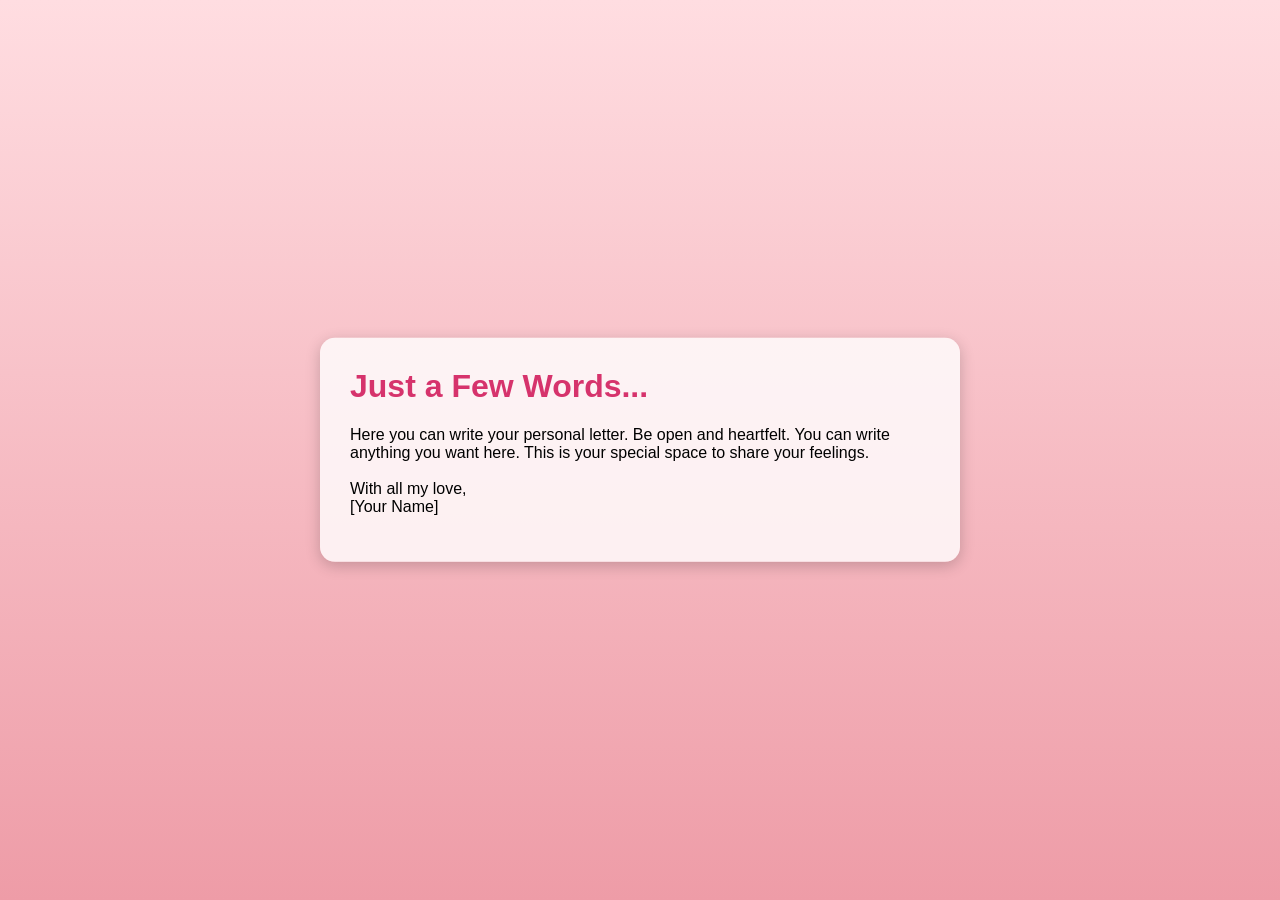
==== letter.html @ 67a5607b "Add files via upload initial commit" ====
<!DOCTYPE html>
<html lang="en">
<head>
    <meta charset="UTF-8">
    <meta name="viewport" content="width=device-width, initial-scale=1.0">
    <title>My Letter</title>
    <link rel="stylesheet" href="style.css">
</head>
<body>
    <div class="message-box letter">
        <h1>Just a Few Words...</h1>
        <p>
            Here you can write your personal letter. Be open and heartfelt.
            You can write anything you want here. This is your special space
            to share your feelings. 
            <br><br>
            With all my love,
            <br>
            [Your Name]
        </p>
    </div>
</body>
</html>
---- style.css ----
body, html {
    margin: 0;
    padding: 0;
    height: 100%;
    overflow: hidden;
    font-family: 'Arial', sans-serif;
    background: linear-gradient(to bottom, #ffdde1, #ee9ca7); /* Pink gradient */
}

#hearts-canvas {
    position: absolute;
    top: 0;
    left: 0;
    width: 100%;
    height: 100%;
    z-index: 1;
}

.message-box {
    position: absolute;
    top: 50%;
    left: 50%;
    transform: translate(-50%, -50%);
    background-color: rgba(255, 255, 255, 0.8);
    padding: 30px;
    border-radius: 15px;
    box-shadow: 0 4px 15px rgba(0,0,0,0.2);
    text-align: center;
    z-index: 2;
}

.message-box h1 {
    margin-top: 0;
    color: #d6336c; /* Darker pink */
}

#score {
    font-size: 1.5em;
    font-weight: bold;
    color: #333;
    margin-top: 15px;
}

.message-box.letter {
    max-width: 600px;
    text-align: left;
}
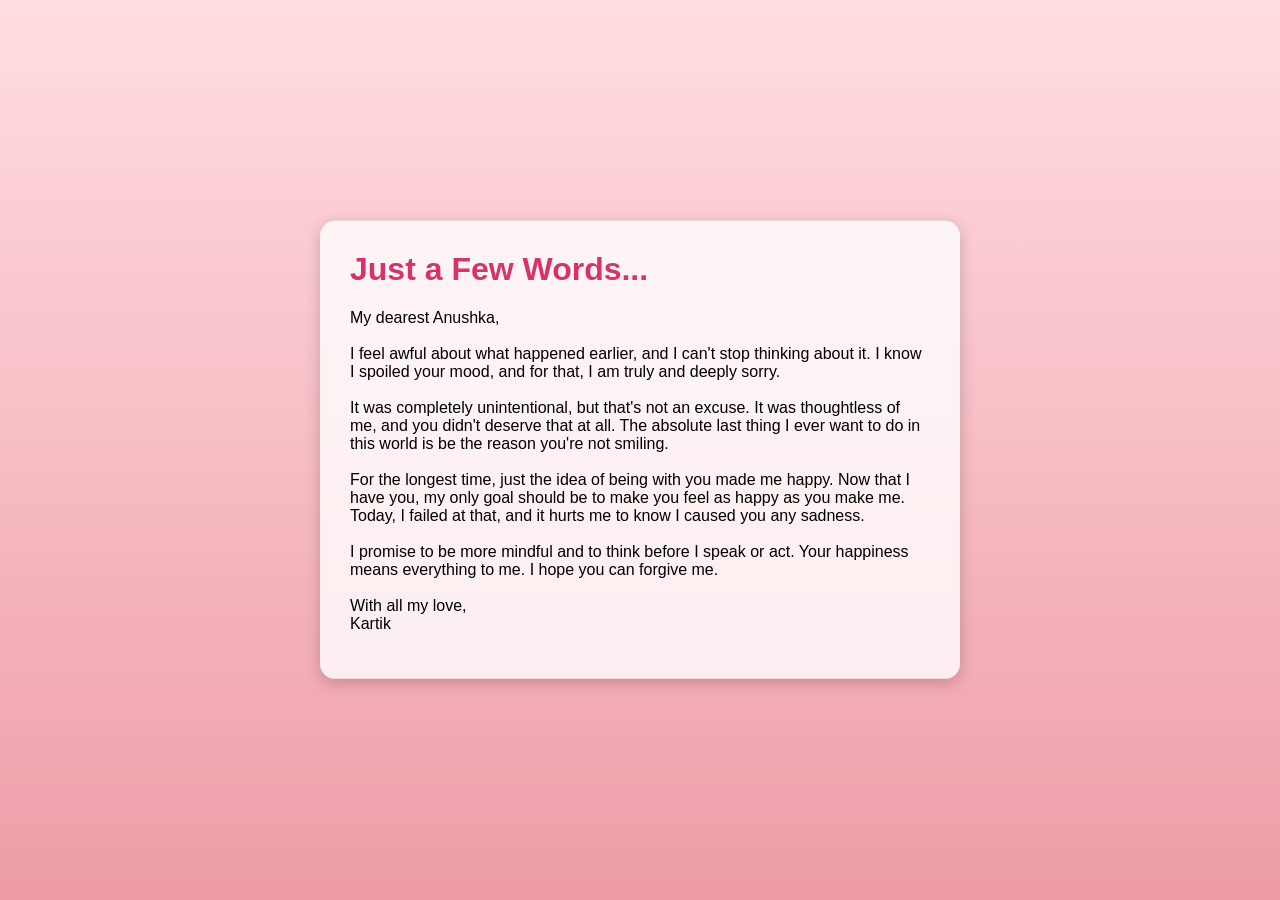
==== commit cb58bf87: "Update letter for Anushka" ====
--- a/letter.html
+++ b/letter.html
@@ -10,14 +10,21 @@
     <div class="message-box letter">
         <h1>Just a Few Words...</h1>
         <p>
-            Here you can write your personal letter. Be open and heartfelt.
-            You can write anything you want here. This is your special space
-            to share your feelings. 
-            <br><br>
-            With all my love,
-            <br>
-            [Your Name]
-        </p>
+    My dearest Anushka,
+    <br><br>
+    I feel awful about what happened earlier, and I can't stop thinking about it. I know I spoiled your mood, and for that, I am truly and deeply sorry.
+    <br><br>
+    It was completely unintentional, but that's not an excuse. It was thoughtless of me, and you didn't deserve that at all. The absolute last thing I ever want to do in this world is be the reason you're not smiling.
+    <br><br>
+    For the longest time, just the idea of being with you made me happy. Now that I have you, my only goal should be to make you feel as happy as you make me. Today, I failed at that, and it hurts me to know I caused you any sadness.
+    <br><br>
+    I promise to be more mindful and to think before I speak or act. Your happiness means everything to me. I hope you can forgive me.
+    <br><br>
+    With all my love,
+    <br>
+    Kartik
+</p>
     </div>
 </body>
-</html>+
+</html>
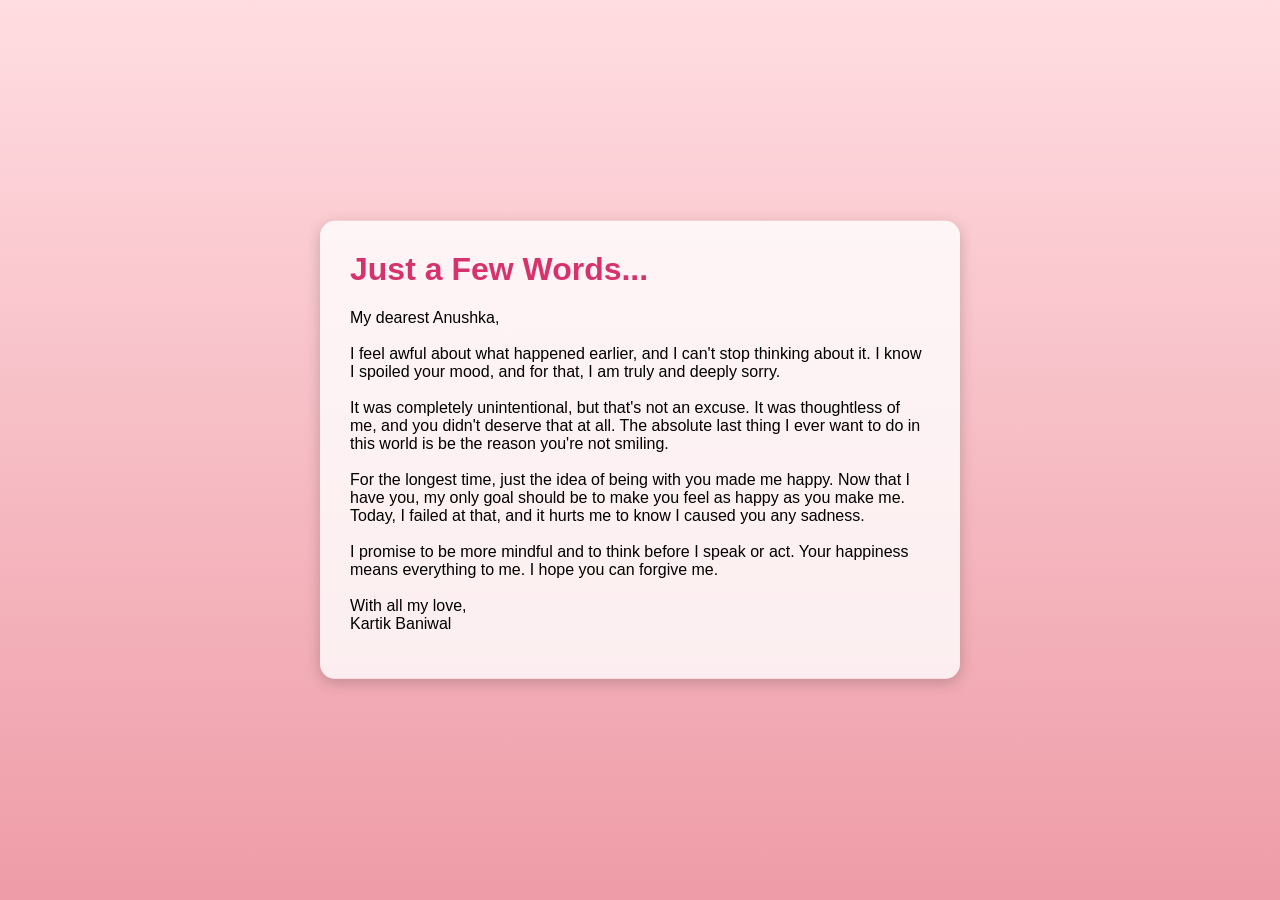
==== commit a110c892: "Update letter.html" ====
--- a/letter.html
+++ b/letter.html
@@ -22,9 +22,10 @@
     <br><br>
     With all my love,
     <br>
-    Kartik
+    Kartik Baniwal
 </p>
     </div>
 </body>
 
 </html>
+
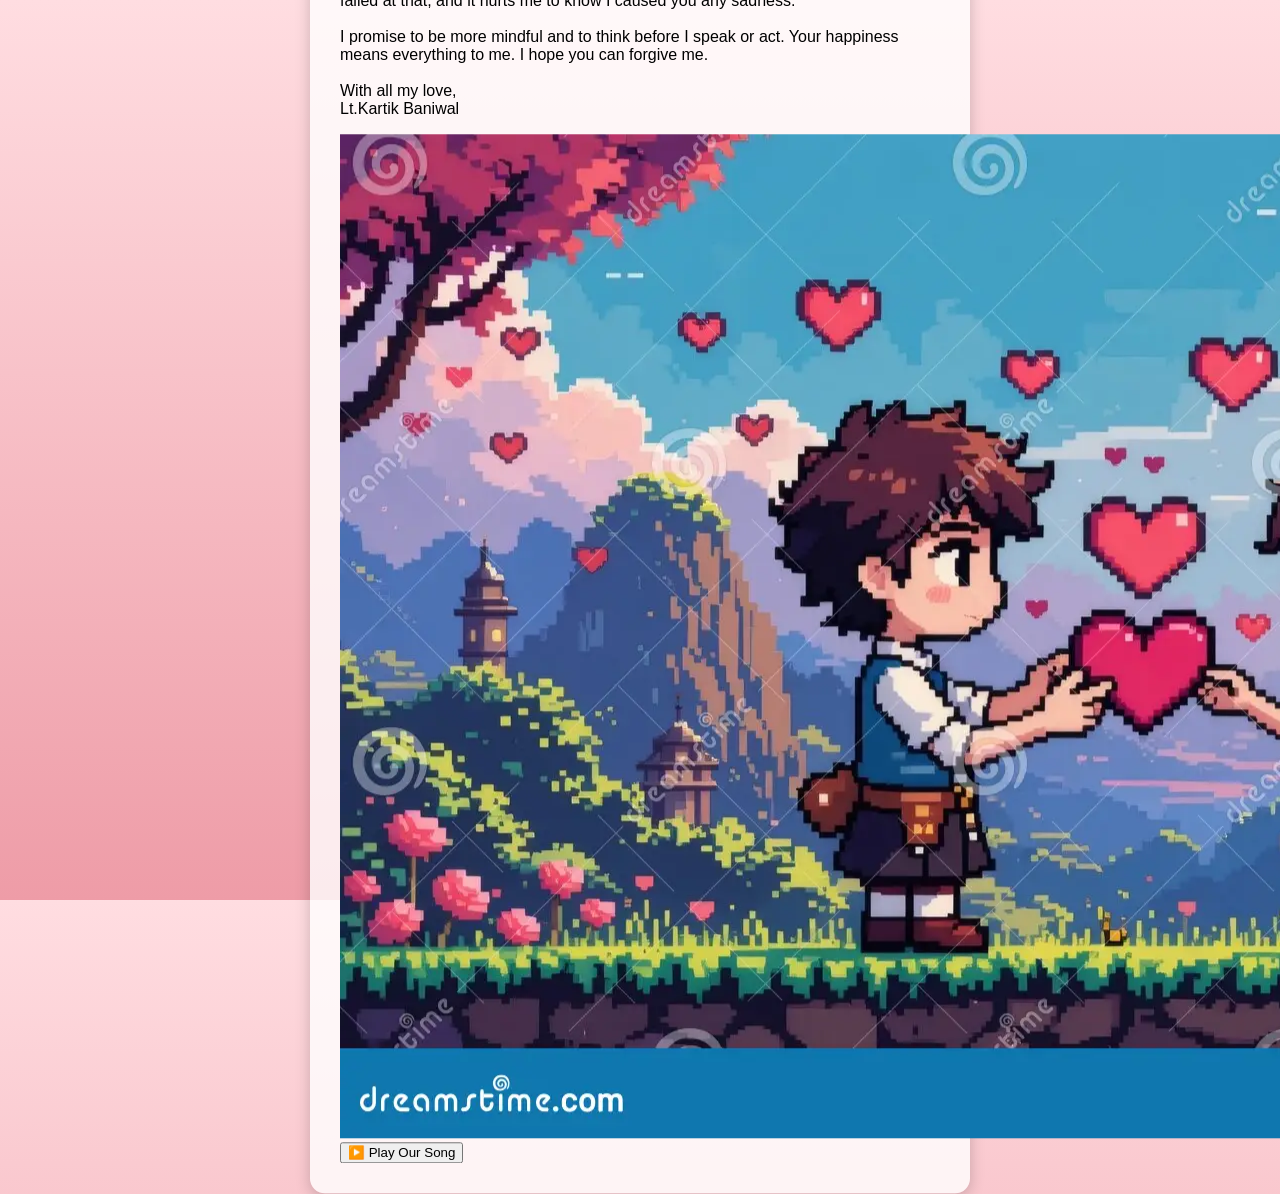
==== commit 47c86345: "Update letter.html" ====
--- a/letter.html
+++ b/letter.html
@@ -10,22 +10,29 @@
     <div class="message-box letter">
         <h1>Just a Few Words...</h1>
         <p>
-    My dearest Anushka,
-    <br><br>
-    I feel awful about what happened earlier, and I can't stop thinking about it. I know I spoiled your mood, and for that, I am truly and deeply sorry.
-    <br><br>
-    It was completely unintentional, but that's not an excuse. It was thoughtless of me, and you didn't deserve that at all. The absolute last thing I ever want to do in this world is be the reason you're not smiling.
-    <br><br>
-    For the longest time, just the idea of being with you made me happy. Now that I have you, my only goal should be to make you feel as happy as you make me. Today, I failed at that, and it hurts me to know I caused you any sadness.
-    <br><br>
-    I promise to be more mindful and to think before I speak or act. Your happiness means everything to me. I hope you can forgive me.
-    <br><br>
-    With all my love,
-    <br>
-    Kartik Baniwal
-</p>
+            My dearest Anushka,
+            <br><br>
+            I feel awful about what happened earlier, and I can't stop thinking about it. I know I spoiled your mood, and for that, I am truly and deeply sorry.
+            <br><br>
+            It was completely unintentional, but that's not an excuse. It was thoughtless of me, and you didn't deserve that at all. The absolute last thing I ever want to do in this world is be the reason you're not smiling.
+            <br><br>
+            For the longest time, just the idea of being with you made me happy. Now that I have you, my only goal should be to make you feel as happy as you make me. Today, I failed at that, and it hurts me to know I caused you any sadness.
+            <br><br>
+            I promise to be more mindful and to think before I speak or act. Your happiness means everything to me. I hope you can forgive me.
+            <br><br>
+            With all my love,
+            <br>
+            Lt.Kartik Baniwal
+        </p>
+        
+        <img src="photo.jpg" alt="A special photo" class="special-photo">
+        
+        <button id="play-music-btn">▶️ Play Our Song</button>
     </div>
+
+    <audio id="our-song" src="Lover.mp3" loop></audio>
+
+    <script src="script.js"></script>
 </body>
-
 </html>
 
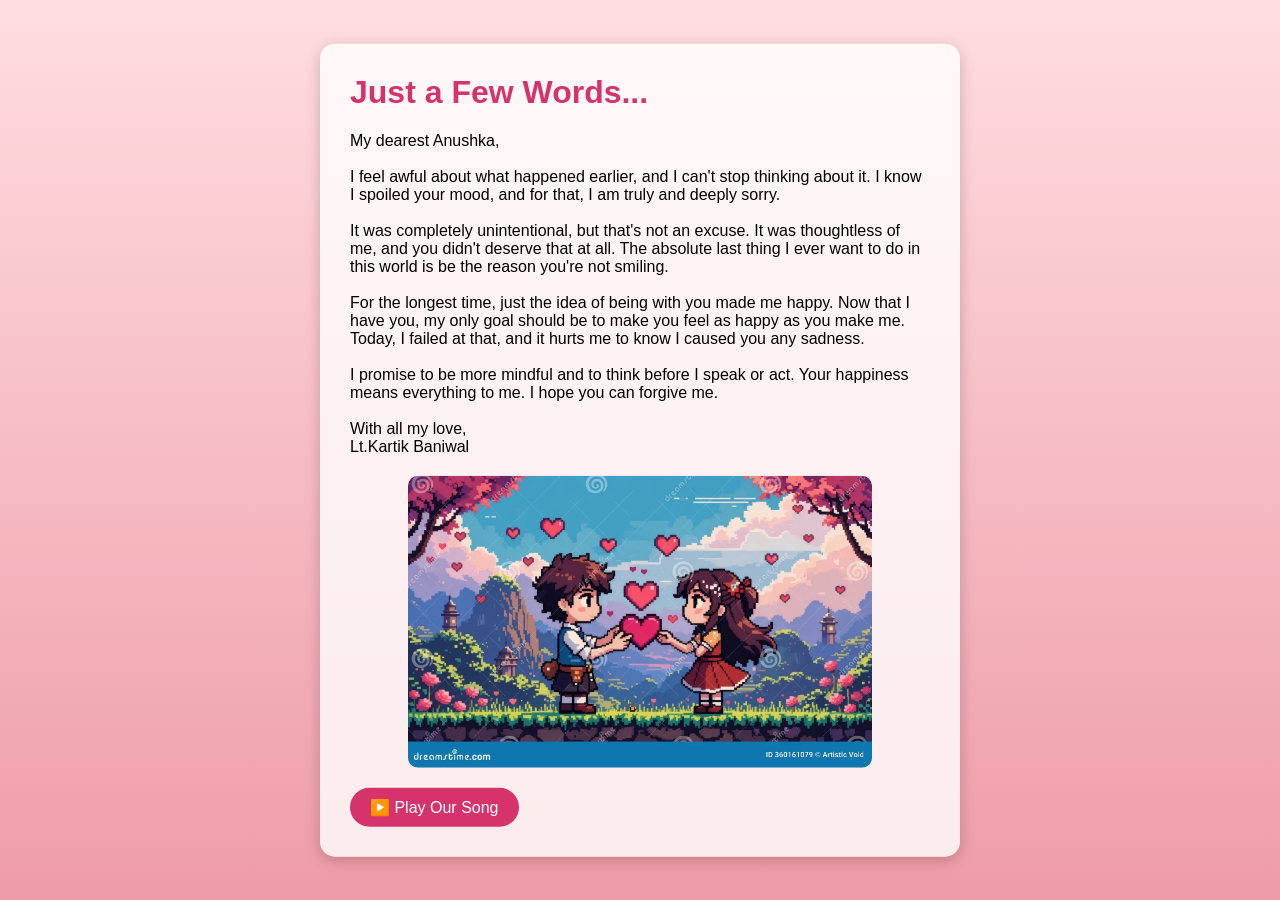
==== commit 151ef49f: "Update letter.html" ====
--- a/letter.html
+++ b/letter.html
@@ -30,9 +30,8 @@
         <button id="play-music-btn">▶️ Play Our Song</button>
     </div>
 
-    <audio id="our-song" src="Lover.mp3" loop></audio>
-
     <script src="script.js"></script>
 </body>
 </html>
 
+
--- a/style.css
+++ b/style.css
@@ -44,4 +44,74 @@
 .message-box.letter {
     max-width: 600px;
     text-align: left;
-}+}
+
+/* Styling for the special photo */
+.special-photo {
+    max-width: 80%; /* Makes sure the image isn't too wide */
+    border-radius: 10px;
+    margin-top: 20px;
+    display: block;
+    margin-left: auto;
+    margin-right: auto;
+}
+
+/* Styling for the music button */
+#play-music-btn {
+    background-color: #d6336c; /* Dark pink */
+    color: white;
+    border: none;
+    padding: 10px 20px;
+    border-radius: 25px;
+    font-size: 1em;
+    cursor: pointer;
+    margin-top: 20px;
+    transition: background-color 0.3s;
+}
+
+#play-music-btn:hover {
+    background-color: #b22a59; /* Darker pink on hover */
+}
+
+/* Modal styles - for the pop-up */
+.modal-overlay {
+    position: fixed;
+    top: 0;
+    left: 0;
+    width: 100%;
+    height: 100%;
+    background-color: rgba(0, 0, 0, 0.6); /* Semi-transparent black */
+    display: none; /* Hidden by default */
+    justify-content: center;
+    align-items: center;
+    z-index: 100;
+}
+
+.modal-content {
+    background: white;
+    padding: 30px;
+    border-radius: 15px;
+    max-width: 90%;
+    max-height: 90vh;
+    overflow-y: auto;
+    text-align: center;
+}
+
+.modal-content p {
+    text-align: left;
+}
+
+#close-modal-btn {
+    background-color: #333;
+    color: white;
+    border: none;
+    padding: 8px 15px;
+    border-radius: 5px;
+    cursor: pointer;
+    margin-top: 15px;
+}
+.message-box.letter {
+    max-width: 600px;
+    text-align: left;
+
+}
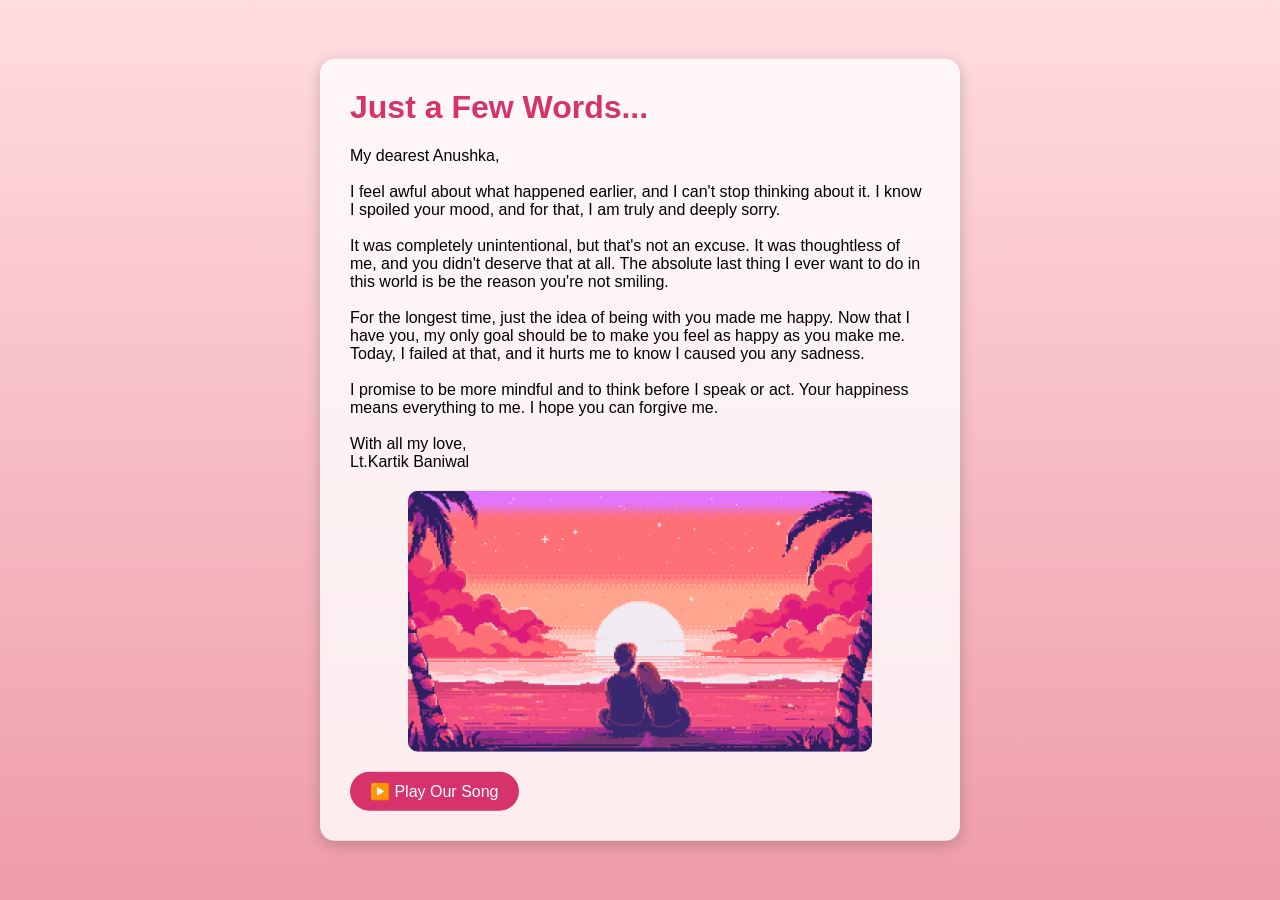
==== commit 86c9d5a6: "Update letter.html" ====
--- a/letter.html
+++ b/letter.html
@@ -25,7 +25,7 @@
             Lt.Kartik Baniwal
         </p>
         
-        <img src="photo.jpg" alt="A special photo" class="special-photo">
+        <img src="my-animation.gif" alt="A special animation" class="special-photo">
         
         <button id="play-music-btn">▶️ Play Our Song</button>
     </div>
@@ -35,3 +35,4 @@
 </html>
 
 
+
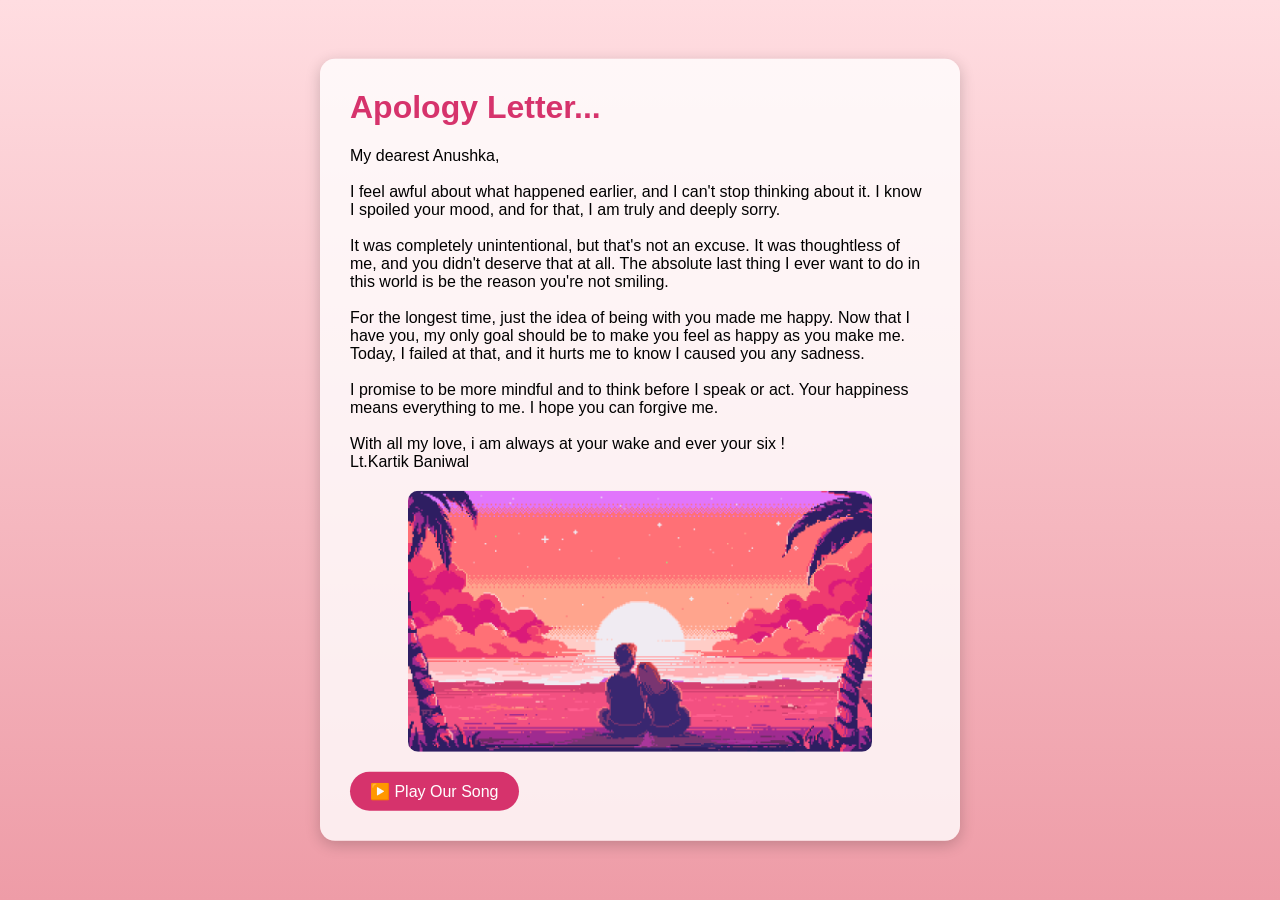
==== commit a65dca8a: "Update letter.html" ====
--- a/letter.html
+++ b/letter.html
@@ -8,7 +8,7 @@
 </head>
 <body>
     <div class="message-box letter">
-        <h1>Just a Few Words...</h1>
+        <h1>Apology Letter...</h1>
         <p>
             My dearest Anushka,
             <br><br>
@@ -20,7 +20,7 @@
             <br><br>
             I promise to be more mindful and to think before I speak or act. Your happiness means everything to me. I hope you can forgive me.
             <br><br>
-            With all my love,
+            With all my love, i am always at your wake and ever your six !
             <br>
             Lt.Kartik Baniwal
         </p>
@@ -36,3 +36,4 @@
 
 
 
+
